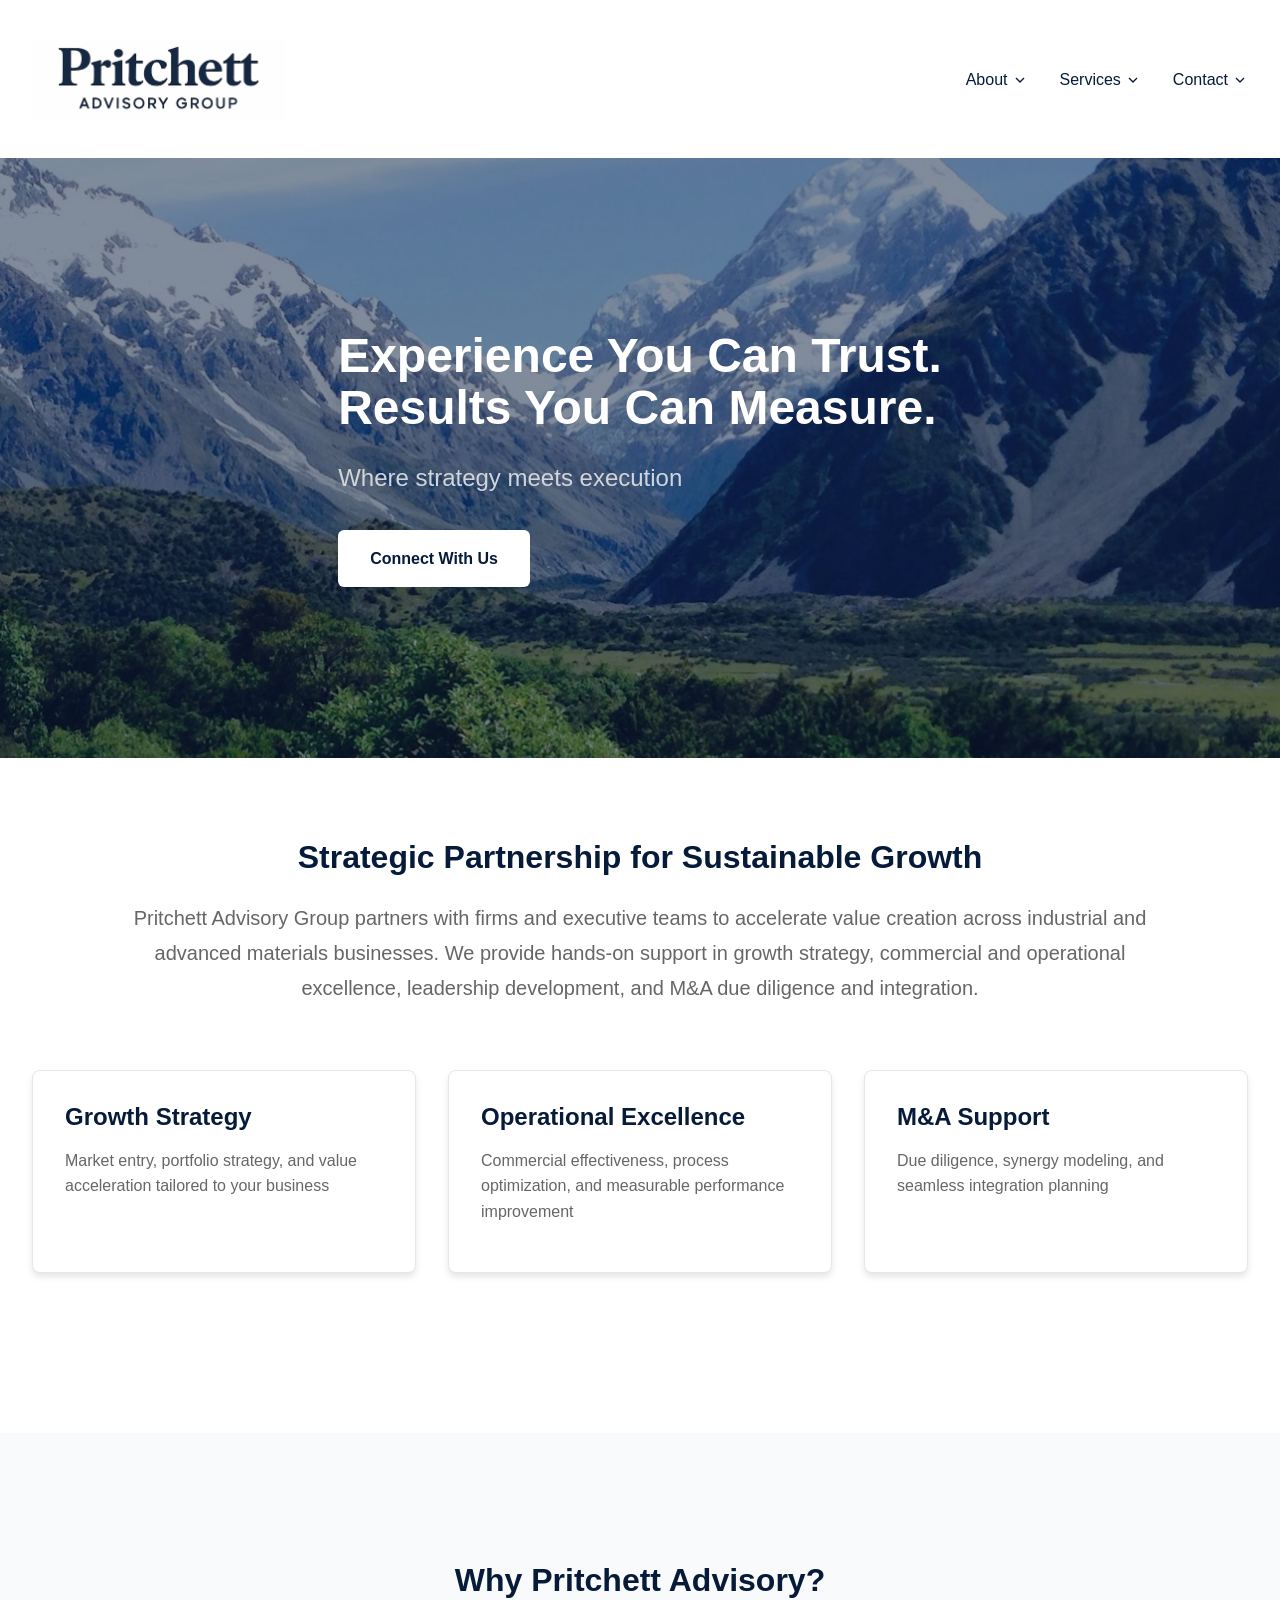
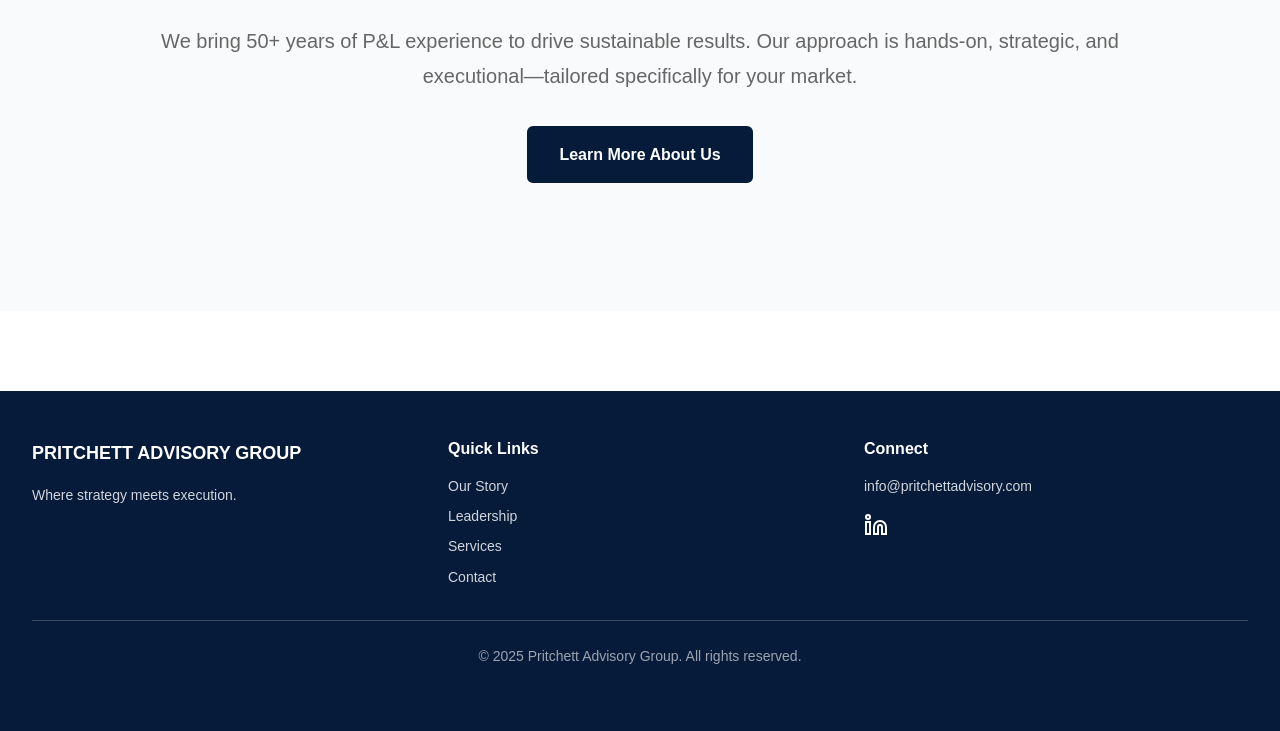
==== Pritchett Advisory Group Files/index.html @ 16db392a "Add files via upload" ====
<!DOCTYPE html>
<html lang="en">
<head>
    <meta charset="UTF-8">
    <meta name="viewport" content="width=device-width, initial-scale=1.0">
    <meta name="description" content="Pritchett Advisory Group helps industrial firms accelerate growth through strategy, execution, and M&A support—driving sustainable results.">
    <meta name="keywords" content="Strategy, Consulting, Industrial, Advanced Materials, Commercial Excellence, Sales, Growth Strategy, Operational Efficiency">
    <title>Pritchett Advisory Group - Experience You Can Trust. Results You Can Measure.</title>
    <link rel="stylesheet" href="styles.css">
</head>
<body>
    <!-- Top Bar -->
    <div class="top-bar">
        <div class="container">
            <div class="top-bar-content">
                <div class="contact-info">
                    <a href="mailto:info@pritchettadvisory.com" class="contact-link">
                        <svg width="14" height="14" viewBox="0 0 24 24" fill="none" stroke="currentColor" stroke-width="2">
                            <path d="M4 4h16c1.1 0 2 .9 2 2v12c0 1.1-.9 2-2 2H4c-1.1 0-2-.9-2-2V6c0-1.1.9-2 2-2z"></path>
                            <polyline points="22,6 12,13 2,6"></polyline>
                        </svg>
                        info@pritchettadvisory.com
                    </a>
                    <svg width="14" height="14" viewBox="0 0 24 24" fill="none" stroke="currentColor" stroke-width="2">
                            <path d="M22 16.92v3a2 2 0 0 1-2.18 2 19.79 19.79 0 0 1-8.63-3.07 19.5 19.5 0 0 1-6-6 19.79 19.79 0 0 1-3.07-8.67A2 2 0 0 1 4.11 2h3a2 2 0 0 1 2 1.72 12.84 12.84 0 0 0 .7 2.81 2 2 0 0 1-.45 2.11L8.09 9.91a16 16 0 0 0 6 6l1.27-1.27a2 2 0 0 1 2.11-.45 12.84 12.84 0 0 0 2.81.7A2 2 0 0 1 22 16.92z"></path>
                        </svg>
                        (919) 555-1234
                    </a>
                </div>
                <a href="https://linkedin.com" target="_blank" rel="noopener noreferrer" class="social-link">
                    <svg width="16" height="16" viewBox="0 0 24 24" fill="none" stroke="currentColor" stroke-width="2">
                        <path d="M16 8a6 6 0 0 1 6 6v7h-4v-7a2 2 0 0 0-2-2 2 2 0 0 0-2 2v7h-4v-7a6 6 0 0 1 6-6z"></path>
                        <rect x="2" y="9" width="4" height="12"></rect>
                        <circle cx="4" cy="4" r="2"></circle>
                    </svg>
                </a>
            </div>
        </div>
    </div>

    <!-- Header -->
    <header class="header" id="header">
        <nav class="navbar">
            <div class="container">
                <div class="nav-content">
                    <a href="index.html" class="logo">
                        <img src="logo.png" alt="Pritchett Advisory Group" class="logo-image">
                    </a>

                    <!-- Desktop Navigation -->
                    <div class="nav-menu" id="navMenu">
                        <div class="nav-item dropdown">
                            <button class="nav-link">About
                                <svg width="16" height="16" viewBox="0 0 24 24" fill="none" stroke="currentColor" stroke-width="2">
                                    <polyline points="6 9 12 15 18 9"></polyline>
                                </svg>
                            </button>
                            <div class="dropdown-menu">
                                <a href="our-story.html" class="dropdown-item">Our Story</a>
                                <a href="leadership.html" class="dropdown-item">Leadership</a>
                                <a href="approach.html" class="dropdown-item">Approach</a>
                            </div>
                        </div>

                        <div class="nav-item dropdown">
                            <button class="nav-link">Services
                                <svg width="16" height="16" viewBox="0 0 24 24" fill="none" stroke="currentColor" stroke-width="2">
                                    <polyline points="6 9 12 15 18 9"></polyline>
                                </svg>
                            </button>
                            <div class="dropdown-menu">
                                <a href="growth-strategy.html" class="dropdown-item">Growth Strategy</a>
                                <a href="operational-excellence.html" class="dropdown-item">Operational Excellence</a>
                                <a href="ma-support.html" class="dropdown-item">M&A</a>
                            </div>
                        </div>

                        <div class="nav-item dropdown">
                            <button class="nav-link">Contact
                                <svg width="16" height="16" viewBox="0 0 24 24" fill="none" stroke="currentColor" stroke-width="2">
                                    <polyline points="6 9 12 15 18 9"></polyline>
                                </svg>
                            </button>
                            <div class="dropdown-menu">
                                <a href="contact.html" class="dropdown-item">Connect With Us</a>
                            </div>
                        </div>
                    </div>

                    <!-- Mobile Menu Toggle -->
                    <button class="mobile-toggle" id="mobileToggle" aria-label="Toggle menu">
                        <span class="hamburger"></span>
                    </button>
                </div>
            </div>
        </nav>

        <!-- Mobile Menu -->
        <div class="mobile-menu" id="mobileMenu">
            <div class="mobile-section">
                <div class="mobile-section-title">About</div>
                <a href="our-story.html" class="mobile-link">Our Story</a>
                <a href="leadership.html" class="mobile-link">Leadership</a>
                <a href="approach.html" class="mobile-link">Approach</a>
            </div>
            <div class="mobile-section">
                <div class="mobile-section-title">Services</div>
                <a href="growth-strategy.html" class="mobile-link">Growth Strategy</a>
                <a href="operational-excellence.html" class="mobile-link">Operational Excellence</a>
                <a href="ma-support.html" class="mobile-link">M&A</a>
            </div>
            <div class="mobile-section">
                <div class="mobile-section-title">Contact</div>
                <a href="contact.html" class="mobile-link">Connect With Us</a>
            </div>
        </div>
    </header>

    <!-- Hero Section -->
    <section class="hero">
        <div class="hero-overlay"></div>
        <div class="container hero-content">
            <div class="hero-text">
                <h1 class="hero-title fade-in">Experience You Can Trust.<br>Results You Can Measure.</h1>
                <p class="hero-subtitle fade-in-delay">Where strategy meets execution</p>
                <a href="contact.html" class="btn btn-primary fade-in-delay-2">Connect With Us</a>
            </div>
        </div>
    </section>

    <!-- Main Content -->
    <main>
        <!-- Introduction Section -->
        <section class="section">
            <div class="container">
                <div class="text-center mb-large">
                    <h2 class="section-title">Strategic Partnership for Sustainable Growth</h2>
                    <p class="lead">
                        Pritchett Advisory Group partners with firms and executive teams to accelerate value creation across industrial and advanced materials businesses. We provide hands-on support in growth strategy, commercial and operational excellence, leadership development, and M&A due diligence and integration.
                    </p>
                </div>

                <!-- Service Cards -->
                <div class="card-grid">
                    <div class="card">
                        <h3 class="card-title">Growth Strategy</h3>
                        <p class="card-text">Market entry, portfolio strategy, and value acceleration tailored to your business</p>
                    </div>
                    <div class="card">
                        <h3 class="card-title">Operational Excellence</h3>
                        <p class="card-text">Commercial effectiveness, process optimization, and measurable performance improvement</p>
                    </div>
                    <div class="card">
                        <h3 class="card-title">M&A Support</h3>
                        <p class="card-text">Due diligence, synergy modeling, and seamless integration planning</p>
                    </div>
                </div>
            </div>
        </section>

        <!-- Why Section -->
        <section class="section bg-light">
            <div class="container">
                <div class="content-box">
                    <h2 class="section-title text-center">Why Pritchett Advisory?</h2>
                    <p class="lead text-center mb-medium">
                        We bring 50+ years of P&L experience to drive sustainable results. Our approach is hands-on, strategic, and executional—tailored specifically for your market.
                    </p>
                    <div class="text-center">
                        <a href="our-story.html" class="btn btn-secondary">Learn More About Us</a>
                    </div>
                </div>
            </div>
        </section>
    </main>

    <!-- Footer -->
    <footer class="footer">
        <div class="container">
            <div class="footer-grid">
                <div class="footer-col">
                    <div class="footer-logo">PRITCHETT ADVISORY GROUP</div>
                    <p class="footer-tagline">Where strategy meets execution.</p>
                </div>
                <div class="footer-col">
                    <h4 class="footer-title">Quick Links</h4>
                    <div class="footer-links">
                        <a href="our-story.html" class="footer-link">Our Story</a>
                        <a href="leadership.html" class="footer-link">Leadership</a>
                        <a href="growth-strategy.html" class="footer-link">Services</a>
                        <a href="contact.html" class="footer-link">Contact</a>
                    </div>
                </div>
                <div class="footer-col">
                    <h4 class="footer-title">Connect</h4>
                    <p class="footer-contact">info@pritchettadvisory.com</p>
                    <a href="https://www.linkedin.com/company/pritchett-advisory-group/" target="_blank" rel="noopener noreferrer" class="social-icon">
                        <svg width="24" height="24" viewBox="0 0 24 24" fill="none" stroke="currentColor" stroke-width="2">
                            <path d="M16 8a6 6 0 0 1 6 6v7h-4v-7a2 2 0 0 0-2-2 2 2 0 0 0-2 2v7h-4v-7a6 6 0 0 1 6-6z"></path>
                            <rect x="2" y="9" width="4" height="12"></rect>
                            <circle cx="4" cy="4" r="2"></circle>
                        </svg>
                    </a>
                </div>
            </div>
            <div class="footer-bottom">
                <p>&copy; 2025 Pritchett Advisory Group. All rights reserved.</p>
            </div>
        </div>
    </footer>

    <script src="script.js"></script>
</body>
</html>
---- Pritchett Advisory Group Files/styles.css ----
/* Reset and Base Styles */
* {
    margin: 0;
    padding: 0;
    box-sizing: border-box;
}

:root {
    --primary-color: #061b3a;
    --secondary-color: #0a2d5c;
    --accent-color: #ffffff;
    --text-color: #333333;
    --text-light: #666666;
    --border-color: #e5e7eb;
    --bg-light: #f9fafb;
}

body {
    font-family: "Graphik", Helvetica, "Lucida Sans Unicode", sans-serif;
    line-height: 1.6;
    color: var(--text-color);
    background-color: #ffffff;
}

/* Typography */
h1, h2, h3, h4, h5, h6 {
    font-weight: 600;
    line-height: 1.2;
    margin-bottom: 1rem;
}

h1 {
    font-size: 2.5rem;
}

h2 {
    font-size: 2rem;
}

h3 {
    font-size: 1.5rem;
}

p {
    margin-bottom: 1rem;
}

a {
    text-decoration: none;
    color: inherit;
}

/* Container */
.container {
    max-width: 1280px;
    margin: 0 auto;
    padding: 0 2rem;
}

/* Top Bar */
.top-bar {
    background-color: var(--primary-color);
    color: white;
    padding: 0.5rem 0;
    font-size: 0.875rem;
}

.top-bar-content {
    display: flex;
    justify-content: space-between;
    align-items: center;
}

.contact-info {
    display: flex;
    gap: 1.5rem;
}

.contact-link, .social-link {
    color: white;
    display: flex;
    align-items: center;
    gap: 0.25rem;
    transition: color 0.3s;
}

.contact-link:hover, .social-link:hover {
    color: #d1d5db;
}

/* Header */
.header {
    background-color: white;
    position: fixed;
    top: 0;
    left: 0;
    right: 0;
    z-index: 1000;
    transition: box-shadow 0.3s;
}

.header.scrolled {
    box-shadow: 0 2px 10px rgba(0, 0, 0, 0.1);
}

.navbar {
    background-color: white;
    padding-top: 2.5rem;
}

.nav-content {
    display: flex;
    justify-content: space-between;
    align-items: center;
    height: 5rem;
}


.logo {
    font-size: 1.25rem;
    font-weight: bold;
    color: var(--primary-color);
    line-height: 1.3;
    display: block;
    padding: 0px;
}

.logo-image {
    height: 80px;
    width: auto;
    display: block;
}

/* Desktop Navigation */
.nav-menu {
    display: flex;
    align-items: center;
    gap: 2rem;
}

.nav-item {
    position: relative;
}

.nav-link {
    background: none;
    border: none;
    color: var(--primary-color);
    font-size: 1rem;
    font-weight: 500;
    cursor: pointer;
    display: flex;
    align-items: center;
    gap: 0.25rem;
    padding: 0.5rem 0;
    transition: color 0.3s;
}

.nav-link:hover {
    color: var(--text-light);
}


.dropdown-menu {
    display: none;
    position: absolute;
    top: 100%;
    left: 0;
    margin-top: 0;
    padding-top: 0.5rem;
    background-color: white;
    box-shadow: 0 4px 6px rgba(0, 0, 0, 0.1);
    border-radius: 0.5rem;
    min-width: 14rem;
}

.dropdown-menu::before {
    content: '';
    position: absolute;
    top: 0;
    left: 0;
    right: 0;
    height: 0.5rem;
    background: transparent;
}

.nav-item:hover .dropdown-menu,
.dropdown-menu:hover {
    display: block;
}


.dropdown-item {
    display: block;
    padding: 0.75rem 1.5rem;
    color: var(--primary-color);
    transition: background-color 0.3s;
}

.dropdown-item:hover {
    background-color: #f3f4f6;
}

/* Mobile Toggle */
.mobile-toggle {
    display: none;
    background: none;
    border: none;
    cursor: pointer;
    padding: 0.5rem;
}
.hamburger {
    display: block;
    width: 1.75rem;
    height: 2px;
    background-color: var(--primary-color);
    position: relative;
    transition: background-color 0.3s;
}

.hamburger::before,
.hamburger::after {
    content: '';
    position: absolute;
    width: 100%;
    height: 2px;
    background-color: var(--primary-color);
    left: 0;
    transition: transform 0.3s;
}

.hamburger::before {
    top: -8px;
}

.hamburger::after {
    top: 8px;
}

.mobile-toggle.active .hamburger {
    background-color: transparent;
}

.mobile-toggle.active .hamburger::before {
    top: 0;
    transform: rotate(45deg);
}

.mobile-toggle.active .hamburger::after {
    top: 0;
    transform: rotate(-45deg);
}


.mobile-toggle.active .hamburger {
    background-color: transparent;
}

.mobile-toggle.active .hamburger::before {
    transform: rotate(45deg);
}

.mobile-toggle.active .hamburger::after {
    transform: rotate(-45deg);
}

/* Mobile Menu */
.mobile-menu {
    display: none;
    background-color: white;
    border-top: 1px solid var(--border-color);
}

.mobile-menu.active {
    display: block;
}

.mobile-section {
    border-bottom: 1px solid var(--border-color);
}

.mobile-section-title {
    padding: 0.75rem 1rem;
    font-weight: 500;
    color: var(--primary-color);
    background-color: #f9fafb;
}

.mobile-link {
    display: block;
    padding: 0.75rem 1.5rem;
    color: var(--primary-color);
    transition: background-color 0.3s;
}

.mobile-link:hover {
    background-color: #f9fafb;
}

/* Hero Section */
.hero {
    position: relative;
    height: 600px;
    background-image: url('newzealand.jpg');
    background-size: cover;
    background-position: center;
    background-repeat: no-repeat;
    color: white;
    display: flex;
    align-items: center;
    margin-top: 7.5rem;
}

.hero-overlay {
    position: absolute;
    inset: 0;
    background-color: rgba(6, 27, 58, 0.5);
}


.hero-content {
    position: relative;
    z-index: 1;
}

.hero-text {
    max-width: 48rem;
}

.hero-title {
    font-size: 3rem;
    font-weight: bold;
    margin-bottom: 1.5rem;
    line-height: 1.1;
}

.hero-subtitle {
    font-size: 1.5rem;
    margin-bottom: 2rem;
    color: #d1d5db;
}

/* Page Header */
/* Page Header */
.page-header {
    background: linear-gradient(to bottom right, var(--primary-color), var(--secondary-color));
    color: white;
    padding: 5rem 0;
    margin-top: 7.5rem;
}

.page-header.with-image {
    background-image: url('our-story-header.jpg');
    background-size: cover;
    background-position: center;
    background-repeat: no-repeat;
    position: relative;
}

.page-header.with-image::before {
    content: '';
    position: absolute;
    inset: 0;
    background-color: rgba(6, 27, 58, 0.5);
    z-index: 1;
}

.page-header.with-image .container {
    position: relative;
    z-index: 2;
}

.page-header h1 {
    font-size: 3rem;
    margin-bottom: 1rem;
}

.page-header p {
    font-size: 1.25rem;
    color: #d1d5db;
}

/* Sections */
.section {
    padding: 5rem 0;
}

.section-title {
    color: var(--primary-color);
    margin-bottom: 1.5rem;
}

.lead {
    font-size: 1.25rem;
    color: var(--text-light);
    max-width: 64rem;
    margin: 0 auto;
    line-height: 1.75;
}

.bg-light {
    background-color: var(--bg-light);
}

/* Cards */
.card-grid {
    display: grid;
    grid-template-columns: repeat(auto-fit, minmax(300px, 1fr));
    gap: 2rem;
    margin-bottom: 5rem;
}

.card {
    background-color: white;
    padding: 2rem;
    border-radius: 0.5rem;
    box-shadow: 0 4px 6px rgba(0, 0, 0, 0.1);
    transition: box-shadow 0.3s, transform 0.3s;
    border: 1px solid var(--border-color);
}

.card:hover {
    box-shadow: 0 10px 15px rgba(0, 0, 0, 0.1);
    transform: translateY(-2px);
}

.card-title {
    color: var(--primary-color);
    margin-bottom: 1rem;
}

.card-text {
    color: var(--text-light);
}

/* Content Box */
.content-box {
    background-color: var(--bg-light);
    padding: 3rem;
    border-radius: 0.5rem;
}

/* Buttons */
.btn {
    display: inline-block;
    padding: 1rem 2rem;
    border-radius: 0.375rem;
    font-weight: 600;
    transition: all 0.3s;
    cursor: pointer;
    border: none;
    font-size: 1rem;
}

.btn-primary {
    background-color: white;
    color: var(--primary-color);
}

.btn-primary:hover {
    background-color: #f3f4f6;
    transform: scale(1.05);
}

.btn-secondary {
    background-color: var(--primary-color);
    color: white;
}

.btn-secondary:hover {
    background-color: var(--secondary-color);
}

/* Utility Classes */
.text-center {
    text-align: center;
}

.mb-medium {
    margin-bottom: 2rem;
}

.mb-large {
    margin-bottom: 4rem;
}

/* Content Sections */
.content-section {
    max-width: 64rem;
    margin: 0 auto;
    padding: 4rem 2rem;
}

.content-intro {
    font-size: 1.25rem;
    color: var(--text-light);
    line-height: 1.75;
    margin-bottom: 3rem;
}

.feature-box {
    background-color: var(--bg-light);
    padding: 1.5rem;
    border-radius: 0.5rem;
    margin-bottom: 1.5rem;
}

.feature-box h3 {
    color: var(--primary-color);
    margin-bottom: 0.75rem;
}

.feature-box p {
    color: var(--text-light);
    margin-bottom: 0;
}

.border-accent {
    border-left: 4px solid var(--primary-color);
    padding-left: 1.5rem;
}

.highlight-box {
    background-color: var(--primary-color);
    color: white;
    padding: 2.5rem;
    border-radius: 0.5rem;
    margin: 3rem 0;
}

.highlight-box h2, .highlight-box h3, .highlight-box h4 {
    color: white;
}

.highlight-box p {
    color: #d1d5db;
}

/* Leadership Cards */
.leadership-grid {
    display: grid;
    grid-template-columns: repeat(auto-fit, minmax(300px, 1fr));
    gap: 3rem;
    margin-bottom: 4rem;
}

.leader-card {
    background-color: white;
    padding: 2rem;
    border-radius: 0.5rem;
    box-shadow: 0 4px 6px rgba(0, 0, 0, 0.1);
}

.leader-photo {
    width: 8rem;
    height: 8rem;
    background-color: #e5e7eb;
    border-radius: 50%;
    margin: 0 auto 1.5rem;
    overflow: hidden;
}

.leader-photo img {
    width: 100%;
    height: 100%;
    object-fit: cover;
    object-position: center;
}

.leader-name {
    text-align: center;
    color: var(--primary-color);
    margin-bottom: 0.5rem;
}

.leader-title {
    text-align: center;
    color: var(--text-light);
    margin-bottom: 1.5rem;
}

.leader-bio {
    color: var(--text-light);
    line-height: 1.75;
}

/* Lists */
.feature-list {
    list-style: none;
    padding: 0;
}

.feature-list li {
    padding: 0.5rem 0;
    color: var(--text-light);
}

/* Form Styles */
.form-container {
    display: grid;
    grid-template-columns: repeat(auto-fit, minmax(300px, 1fr));
    gap: 3rem;
    margin-bottom: 4rem;
}

.contact-info-box {
    margin-bottom: 2rem;
}

.contact-info-box h2 {
    color: var(--primary-color);
    margin-bottom: 1.5rem;
}

.contact-info-box p {
    color: var(--text-light);
    line-height: 1.75;
    margin-bottom: 2rem;
}

.contact-detail {
    display: flex;
    align-items: center;
    margin-bottom: 1rem;
}

.contact-icon {
    color: var(--primary-color);
    margin-right: 0.75rem;
}

.form-box {
    background-color: white;
    padding: 2rem;
    border-radius: 0.5rem;
    box-shadow: 0 4px 6px rgba(0, 0, 0, 0.1);
}

.form-box h3 {
    color: var(--primary-color);
    margin-bottom: 1.5rem;
}

.form-group {
    margin-bottom: 1rem;
}

.form-label {
    display: block;
    font-weight: 600;
    color: var(--text-color);
    margin-bottom: 0.5rem;
    font-size: 0.875rem;
}

.required {
    color: #ef4444;
}

.form-input,
.form-textarea {
    width: 100%;
    padding: 0.75rem 1rem;
    border: 1px solid var(--border-color);
    border-radius: 0.375rem;
    font-family: inherit;
    font-size: 1rem;
    transition: border-color 0.3s, box-shadow 0.3s;
}

.form-input:focus,
.form-textarea:focus {
    outline: none;
    border-color: var(--primary-color);
    box-shadow: 0 0 0 3px rgba(6, 27, 58, 0.1);
}

.form-input.error {
    border-color: #ef4444;
}

.error-message {
    color: #ef4444;
    font-size: 0.875rem;
    margin-top: 0.25rem;
}

.form-textarea {
    resize: vertical;
    min-height: 120px;
}

.btn-submit {
    width: 100%;
    background-color: var(--primary-color);
    color: white;
    padding: 0.75rem 2rem;
    border: none;
    border-radius: 0.375rem;
    font-weight: 600;
    font-size: 1rem;
    cursor: pointer;
    transition: background-color 0.3s;
}

.btn-submit:hover {
    background-color: var(--secondary-color);
}

/* Footer */
.footer {
    background-color: var(--primary-color);
    color: white;
    padding: 3rem 0;
    margin-top: 5rem;
}

.footer-grid {
    display: grid;
    grid-template-columns: repeat(auto-fit, minmax(250px, 1fr));
    gap: 2rem;
    margin-bottom: 2rem;
}

.footer-logo {
    font-weight: bold;
    font-size: 1.125rem;
    margin-bottom: 1rem;
}

.footer-tagline {
    color: #d1d5db;
    font-size: 0.875rem;
}

.footer-title {
    font-weight: 600;
    margin-bottom: 1rem;
}

.footer-links {
    display: flex;
    flex-direction: column;
    gap: 0.5rem;
}

.footer-link {
    color: #d1d5db;
    font-size: 0.875rem;
    transition: color 0.3s;
}

.footer-link:hover {
    color: white;
}

.footer-contact {
    color: #d1d5db;
    font-size: 0.875rem;
    margin-bottom: 0.5rem;
}

.social-icon {
    display: inline-block;
    margin-top: 0.5rem;
    transition: color 0.3s;
}

.social-icon:hover {
    color: #d1d5db;
}

.footer-bottom {
    border-top: 1px solid rgba(255, 255, 255, 0.2);
    padding-top: 1.5rem;
    text-align: center;
    font-size: 0.875rem;
    color: #9ca3af;
}

/* Animations */
@keyframes fadeIn {
    from {
        opacity: 0;
        transform: translateY(20px);
    }
    to {
        opacity: 1;
        transform: translateY(0);
    }
}

.fade-in {
    animation: fadeIn 0.6s ease-out;
}

.fade-in-delay {
    animation: fadeIn 0.6s ease-out 0.2s backwards;
}

.fade-in-delay-2 {
    animation: fadeIn 0.6s ease-out 0.4s backwards;
}

/* Carousel Styles */
.carousel-container {
    margin: 4rem 0;
}

.carousel {
    position: relative;
    max-width: 900px;
    margin: 0 auto;
    overflow: hidden;
    border-radius: 0.5rem;
    box-shadow: 0 4px 6px rgba(0, 0, 0, 0.1);
}

.carousel-track-container {
    overflow: hidden;
}

.carousel-track {
    display: flex;
    transition: transform 0.5s ease-in-out;
}

.carousel-slide {
    min-width: 100%;
    position: relative;
}

.carousel-slide img {
    width: 100%;
    height: 500px;
    object-fit: cover;
    display: block;
}

.carousel-button {
    position: absolute;
    top: 50%;
    transform: translateY(-50%);
    background-color: rgba(255, 255, 255, 0.9);
    border: none;
    border-radius: 50%;
    width: 50px;
    height: 50px;
    cursor: pointer;
    display: flex;
    align-items: center;
    justify-content: center;
    transition: background-color 0.3s, transform 0.3s;
    z-index: 10;
}

.carousel-button:hover {
    background-color: white;
    transform: translateY(-50%) scale(1.1);
}

.carousel-button-left {
    left: 20px;
}

.carousel-button-right {
    right: 20px;
}

.carousel-button svg {
    color: var(--primary-color);
}

.carousel-dots {
    position: absolute;
    bottom: 20px;
    left: 50%;
    transform: translateX(-50%);
    display: flex;
    gap: 10px;
    z-index: 10;
}

.carousel-dot {
    width: 12px;
    height: 12px;
    border-radius: 50%;
    background-color: rgba(255, 255, 255, 0.5);
    border: 2px solid white;
    cursor: pointer;
    transition: background-color 0.3s;
}

.carousel-dot.active {
    background-color: white;
}

.carousel-dot:hover {
    background-color: rgba(255, 255, 255, 0.8);
}

/* Responsive Carousel */
@media (max-width: 768px) {
    .carousel-slide img {
        height: 300px;
    }
    
    .carousel-button {
        width: 40px;
        height: 40px;
    }
    
    .carousel-button-left {
        left: 10px;
    }
    
    .carousel-button-right {
        right: 10px;
    }
}

/* Rotating Earth */
@property --pulse {
  syntax: '<length>';
  inherits: false;
  initial-value: 80px;
}
@property --pulse2 {
  syntax: '<length>';
  inherits: false;
  initial-value: 56px;
}
@property --r {
  syntax: '<angle>';
  inherits: false;
  initial-value: 0deg;
}

/* Header with Earth */
.header-with-earth {
    display: flex;
    align-items: center;
    justify-content: space-between;
    gap: 4rem;
}

.header-text {
    flex: 1;
}

.page-header .earth {
    position: relative;
    width: 150px;
    height: 150px;
    flex-shrink: 0;
    margin-right: 10px;
}


.earth {
    position: relative;
    width: 400px;
    height: 400px;
    border-radius: 50%;
    background-image: url(earth.jpg);
    background-repeat: repeat-x;
    background-size: cover;
    animation: earth 40s linear infinite, pulse 2s linear infinite alternate-reverse;
    box-shadow: 0 -1px 1px 1px white,
        -1px 1px 1px 1px #061b3a, 
        0 0 var(--pulse) -20px #061b3a, 
        inset 0 0 76px -10px #0a2d5c,
        inset 0 0 var(--pulse2) -10px #061b3a;
}

.earth::before {
    content: '';
    position: absolute;
    top: 60px;
    left: 70px;
    height: 10px;
    border-radius: 45%;
    filter: blur(12px);
    transform: rotate(var(--r));
    animation: rotation 10s linear infinite;
}

.earth::before {
    width: 14%;
    box-shadow: inset 0 0 70px 90px #A47478, 
        0 0 140px 70px #A47478;
}

.earth::after {
    display: none;
}

@keyframes earth {
    0% {
        background-position: 0 0;
    }
    100% {
        background-position: -199% 0;
    }
}

@keyframes pulse {
    0% {
        --pulse: 8rem;
        --pulse2: 5.6rem;
        --r: 0deg;
    }
    100% {
        --pulse: 10rem;
        --pulse2: 3.6rem;
        --r: 180deg;
    }
}

@keyframes rotation {
    from {
        --r: 0deg;
    }
    to {
        --r: 180deg;
    }
}

/* Responsive Earth */
@media (max-width: 768px) {
    .earth-container {
        height: 400px;
    }
    
    .earth {
        width: 280px;
        height: 280px;
    }
    
    .earth::after {
        left: 230px;
    }
}

/* Responsive Design */
@media (max-width: 768px) {
    .nav-menu {
        display: none;
    }

    .mobile-toggle {
        display: block;
    }

    .hero {
        height: 500px;
        margin-top: 6.5rem;
    }

    .hero-title {
        font-size: 2rem;
    }

    .hero-subtitle {
        font-size: 1.125rem;
    }

    .page-header {
        margin-top: 6.5rem;
        padding: 3rem 0;
    }

    .page-header h1 {
        font-size: 2rem;
    }

    .page-header p {
        font-size: 1rem;
    }

    .section {
        padding: 3rem 0;
    }

    .section-title {
        font-size: 1.75rem;
    }

    .lead {
        font-size: 1.125rem;
    }

    .card-grid {
        grid-template-columns: 1fr;
    }

    .content-box {
        padding: 1.5rem;
    }

    .contact-info {
        flex-direction: column;
        gap: 0.5rem;
    }

    .logo {
        font-size: 1rem;
    }

    .form-container {
        grid-template-columns: 1fr;
    }

    .leadership-grid {
        grid-template-columns: 1fr;
    }

.header-with-earth {
        flex-direction: column;
        text-align: center;
    }
    
    .page-header .earth {
    width: 125px;
    height: 125px;
}

.earth::after {
    left: 90px;
}

}

@media (max-width: 480px) {
    .container {
        padding: 0 1rem;
    }

    .hero-title {
        font-size: 1.5rem;
    }

    .hero-subtitle {
        font-size: 1rem;
    }

    .btn {
        width: 100%;
        text-align: center;
    }
}
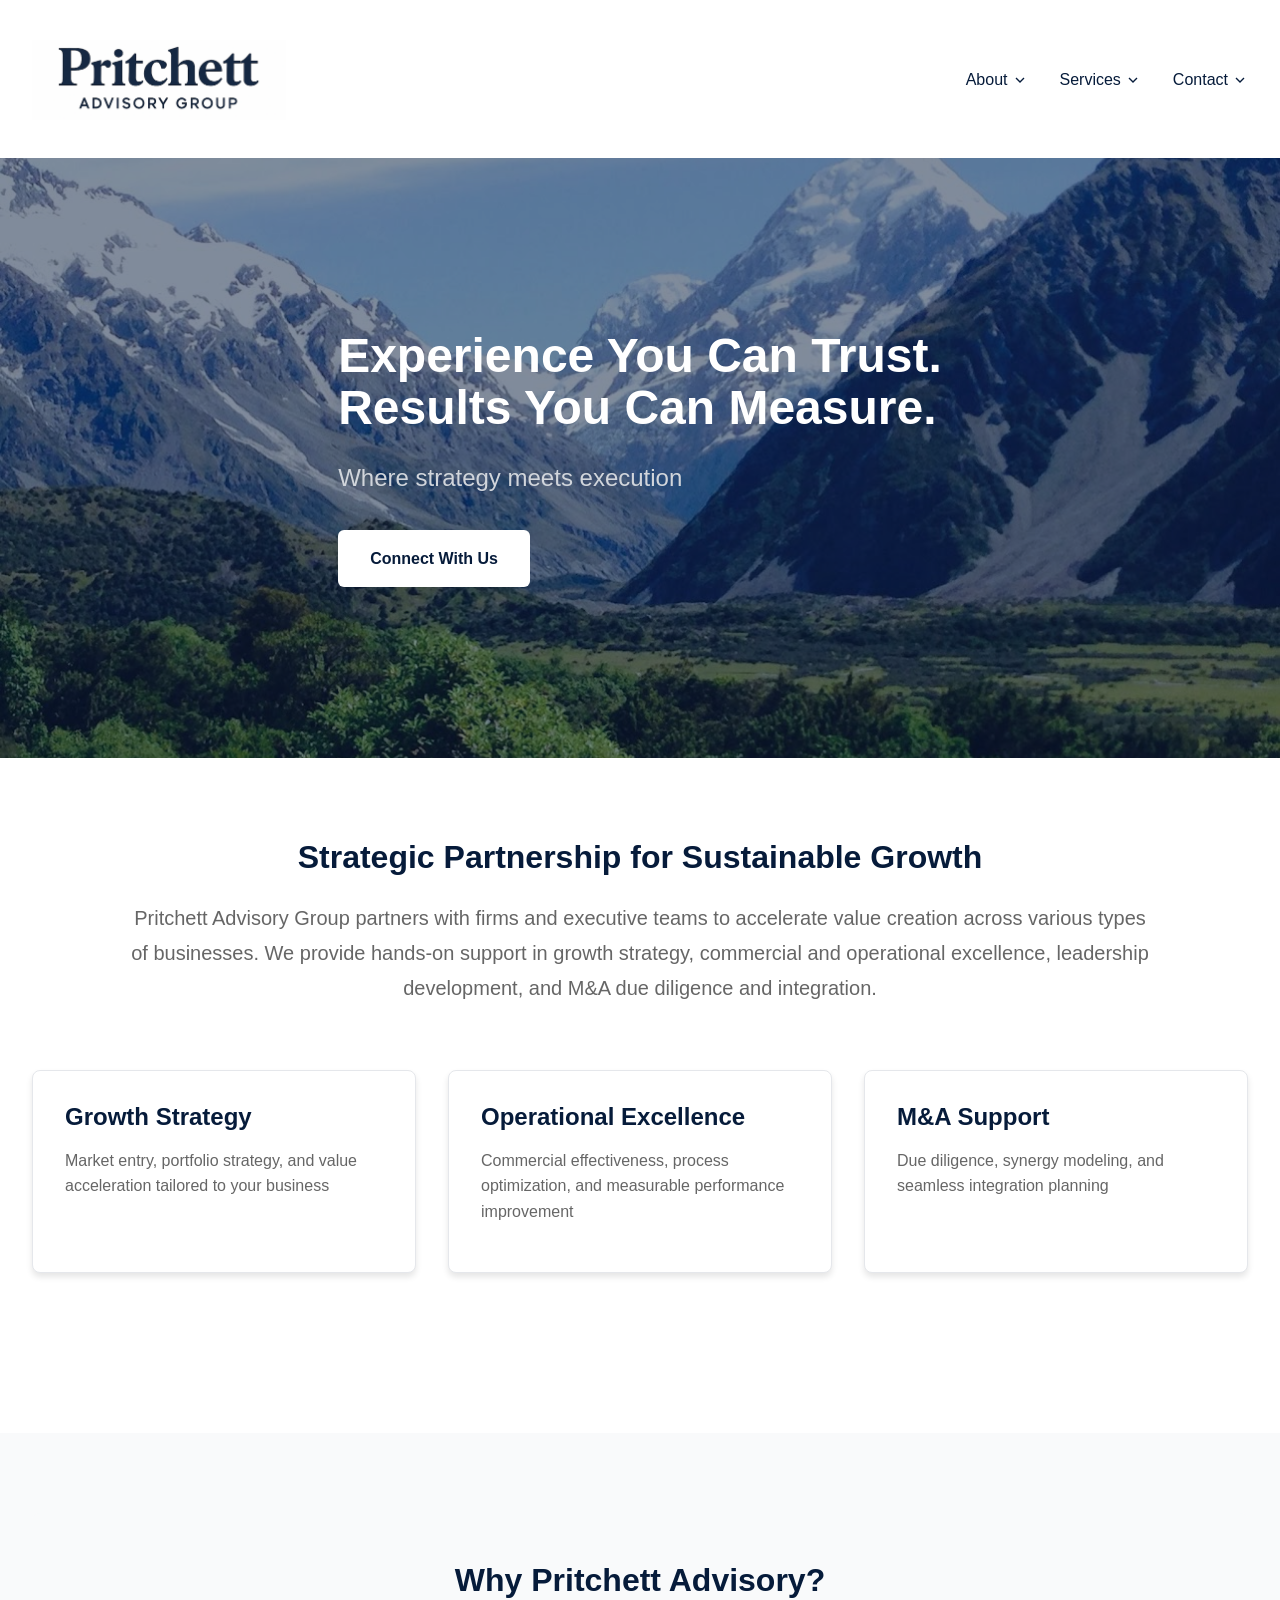
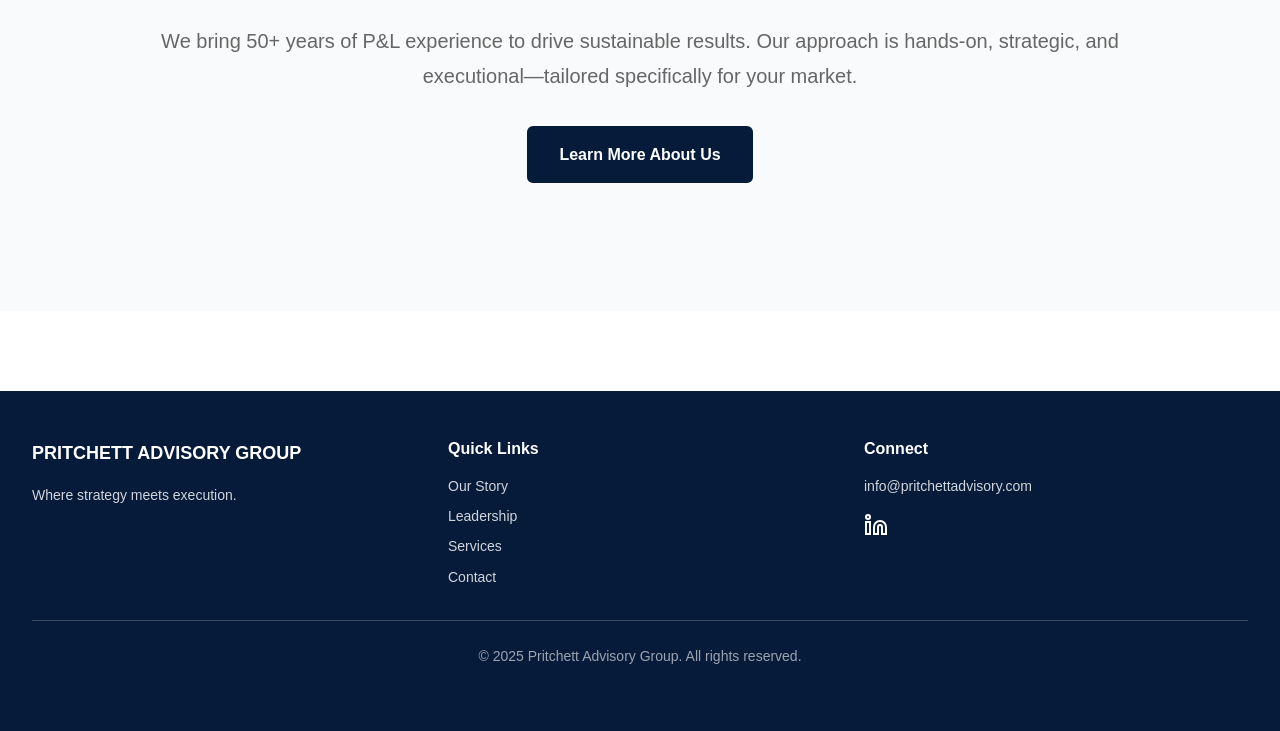
==== commit ff45f449: "Fix HTML encoding issues in index.html" ====
--- a/Pritchett Advisory Group Files/index.html
+++ b/Pritchett Advisory Group Files/index.html
@@ -136,7 +136,7 @@
                 <div class="text-center mb-large">
                     <h2 class="section-title">Strategic Partnership for Sustainable Growth</h2>
                     <p class="lead">
-                        Pritchett Advisory Group partners with firms and executive teams to accelerate value creation across industrial and advanced materials businesses. We provide hands-on support in growth strategy, commercial and operational excellence, leadership development, and M&A due diligence and integration.
+                        Pritchett Advisory Group partners with firms and executive teams to accelerate value creation across various types of businesses. We provide hands-on support in growth strategy, commercial and operational excellence, leadership development, and M&A due diligence and integration.
                     </p>
                 </div>
 
@@ -211,4 +211,5 @@
 
     <script src="script.js"></script>
 </body>
-</html>+
+</html>
